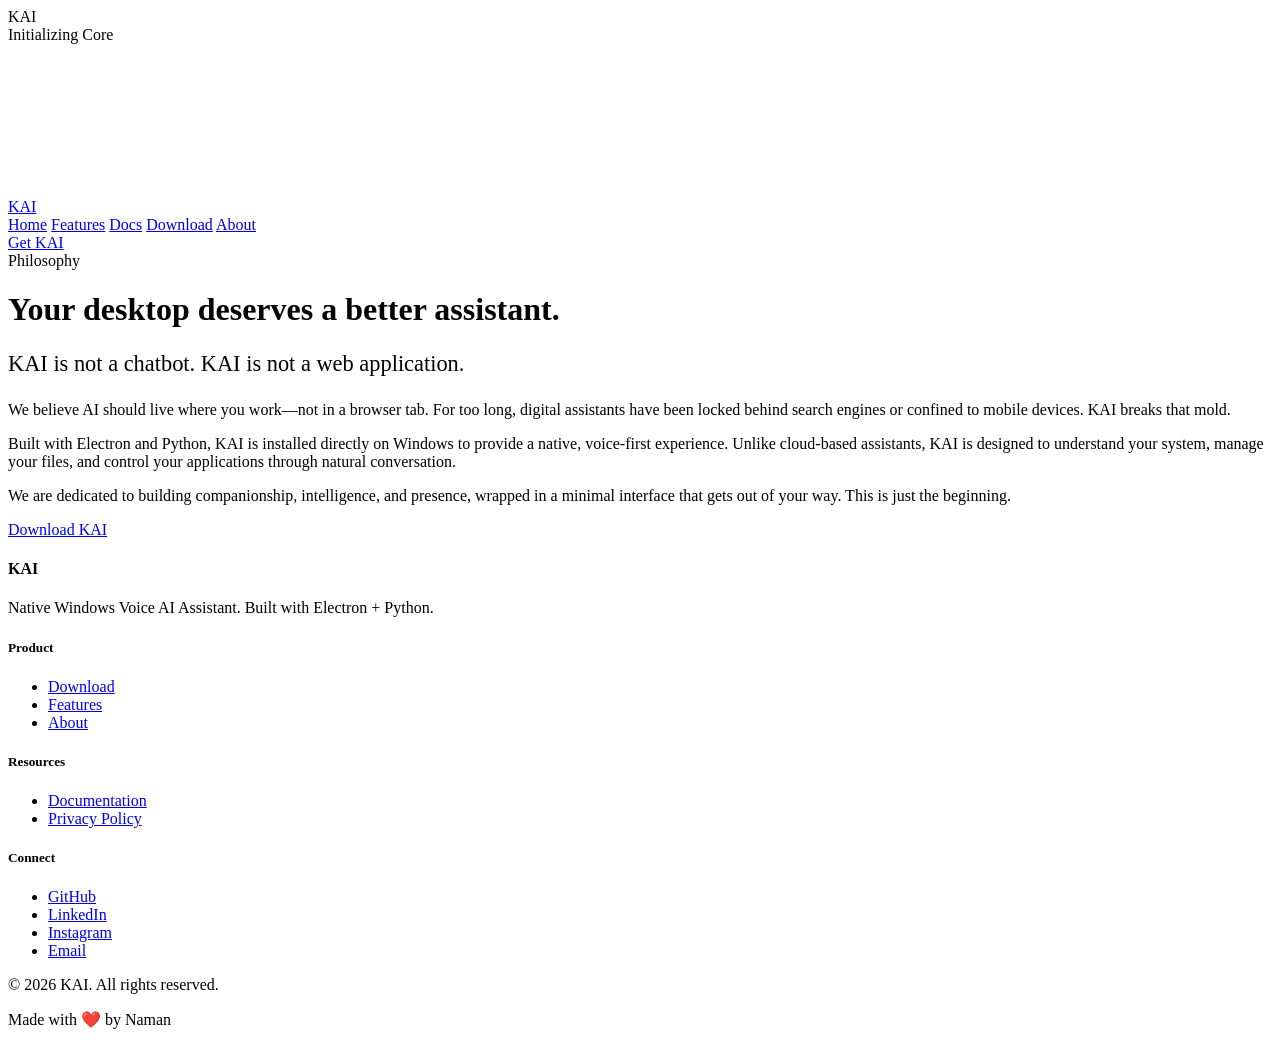
==== about.html @ c064e621 "Add files via upload" ====
<!DOCTYPE html>
<html lang="en">
<head>
<meta charset="UTF-8">
<meta name="viewport" content="width=device-width, initial-scale=1.0">
<title>About — KAI</title>
<link rel="preconnect" href="https://fonts.googleapis.com">
<link href="https://fonts.googleapis.com/css2?family=Inter:wght@300;400;500;600&family=Space+Grotesk:wght@300;400;500;600;700&display=swap" rel="stylesheet">
<link rel="stylesheet" href="css/styles.css?v=10">
</head>
<body>

<div class="loader" id="loader">
  <div class="loader-logo">KAI</div>
  <div class="loader-bar-container"><div class="loader-bar"></div></div>
  <div class="loader-text">Initializing Core</div>
</div>
<div class="page-transition" id="page-transition"></div>

<canvas class="bg-canvas" id="bg-canvas"></canvas>
<div class="grain"></div>
<div class="vignette"></div>

<div class="cursor-reticle"></div>
<div class="cursor-dot"></div>
<div class="cursor-cross"></div>
<div class="cursor-cross v"></div>

<nav class="liquid-glass" id="nav">
  <div class="lg-backdrop"></div><div class="lg-edge"></div>
  <a href="index.html" class="nav-logo">KAI</a>
  <div class="nav-links">
    <a href="index.html" class="nav-link">Home</a>
    <a href="features.html" class="nav-link">Features</a>
    <a href="docs.html" class="nav-link">Docs</a>
    <a href="download.html" class="nav-link">Download</a>
    <a href="about.html" class="nav-link active">About</a>
  </div>
  <a href="download.html" class="nav-cta">Get KAI</a>
</nav>

<main class="page-container">
  <div class="text-center section-spacing">
    <span class="section-label reveal">Philosophy</span>
    <h1 class="large-text split-text">Your desktop deserves a better assistant.</h1>
  </div>

  <div class="max-width-800 section-spacing">
    <div class="reveal">
      <div class="liquid-glass glass-card">
        <div class="lg-backdrop"></div><div class="lg-edge"></div>
        <p class="paragraph-text" style="color: var(--text-primary); font-size: 1.4rem; margin-bottom: 1.5rem;">
          KAI is not a chatbot. KAI is not a web application.
        </p>
        <p class="paragraph-text">
          We believe AI should live where you work—not in a browser tab. For too long, digital assistants have been locked behind search engines or confined to mobile devices. KAI breaks that mold.
        </p>
        <p class="paragraph-text">
          Built with Electron and Python, KAI is installed directly on Windows to provide a native, voice-first experience. Unlike cloud-based assistants, KAI is designed to understand your system, manage your files, and control your applications through natural conversation.
        </p>
        <p class="paragraph-text">
          We are dedicated to building companionship, intelligence, and presence, wrapped in a minimal interface that gets out of your way. This is just the beginning.
        </p>
      </div>
    </div>
  </div>

  <div class="text-center reveal">
    <a href="download.html" class="btn-primary">Download KAI</a>
  </div>
</main>

<footer>
  <div class="footer-grid">
    <div class="footer-brand">
      <h4>KAI</h4>
      <p>Native Windows Voice AI Assistant. Built with Electron + Python.</p>
    </div>
    <div class="footer-col">
      <h5>Product</h5>
      <ul>
        <li><a href="download.html">Download</a></li>
        <li><a href="features.html">Features</a></li>
        <li><a href="about.html">About</a></li>
      </ul>
    </div>
    <div class="footer-col">
      <h5>Resources</h5>
      <ul>
        <li><a href="docs.html">Documentation</a></li>
        <li><a href="privacy.html">Privacy Policy</a></li>
      </ul>
    </div>
    <div class="footer-col">
      <h5>Connect</h5>
      <ul>
        <li><a href="https://github.com/Naman-Aggarwal-dev" target="_blank">GitHub</a></li>
        <li><a href="https://www.linkedin.com/in/naman-aggarwal-3a08b0307/" target="_blank">LinkedIn</a></li>
        <li><a href="https://www.instagram.com/naman_aggarwall/" target="_blank">Instagram</a></li>
        <li><a href="mailto:namansingla8371@gmail.com">Email</a></li>
      </ul>
    </div>
  </div>
  <div class="footer-bottom">
    <p>© 2026 KAI. All rights reserved.</p>
    <p>Made with ❤️ by Naman</p>
  </div>
</footer>

<script src="js/app.js?v=10"></script>
</body>
</html>
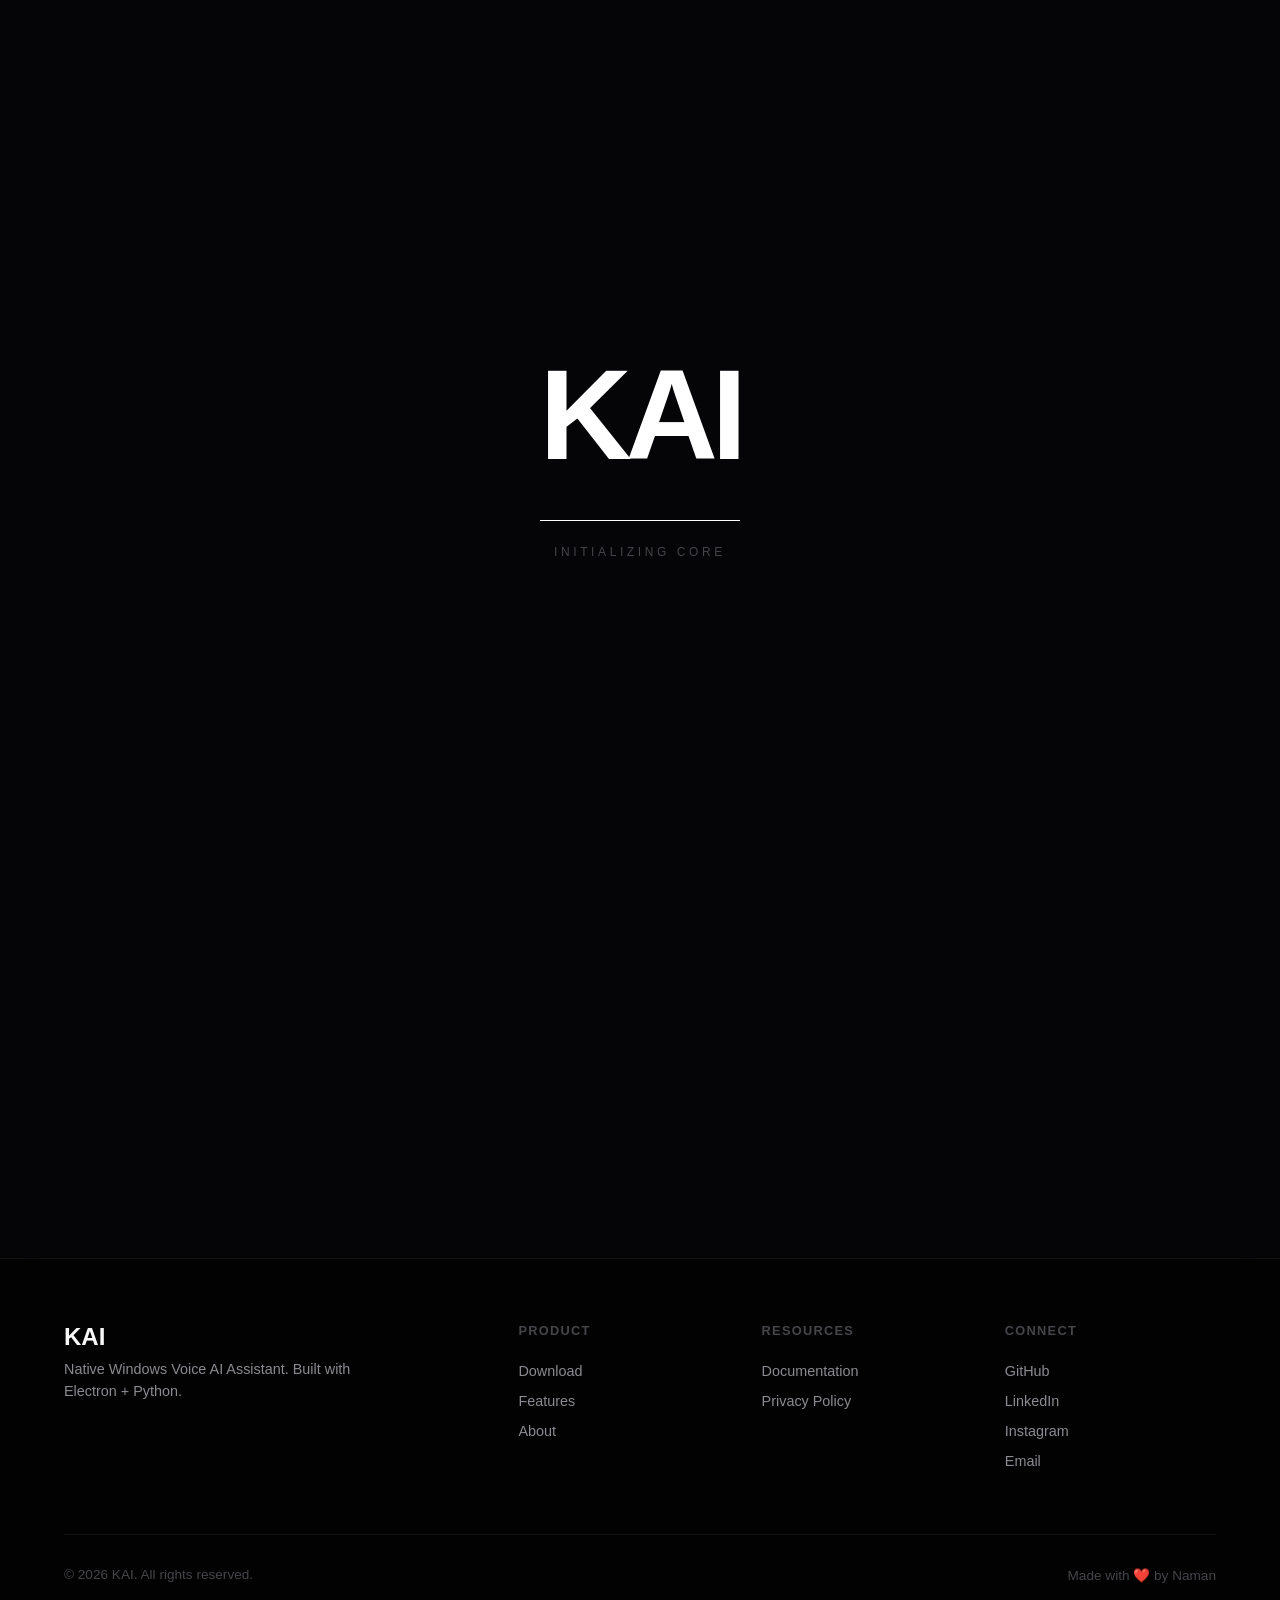
==== commit 4a668b38: "Update about.html" ====
--- a/about.html
+++ b/about.html
@@ -6,7 +6,7 @@
 <title>About — KAI</title>
 <link rel="preconnect" href="https://fonts.googleapis.com">
 <link href="https://fonts.googleapis.com/css2?family=Inter:wght@300;400;500;600&family=Space+Grotesk:wght@300;400;500;600;700&display=swap" rel="stylesheet">
-<link rel="stylesheet" href="css/styles.css?v=10">
+<link rel="stylesheet" href="styles.css?v=10">
 </head>
 <body>
 
@@ -109,4 +109,4 @@
 
 <script src="js/app.js?v=10"></script>
 </body>
-</html>+</html>
--- a/styles.css
+++ b/styles.css
@@ -0,0 +1,163 @@
+/* ============ DESIGN TOKENS ============ */
+:root {
+  --bg-deep: #050507;
+  --bg-graphite: #0A0A0D;
+  --bg-elevated: #141418;
+  --text-primary: #F8F8F8;
+  --text-secondary: #8A8A90;
+  --text-tertiary: #45454A;
+  --accent-electric: #2D5BFF;
+  --accent-hover: #4D73FF;
+  --border-subtle: rgba(255, 255, 255, 0.06);
+  --font-display: 'Space Grotesk', sans-serif;
+  --font-body: 'Inter', sans-serif;
+  --ease-out-expo: cubic-bezier(0.16, 1, 0.3, 1);
+  --ease-in-out-circ: cubic-bezier(0.85, 0, 0.15, 1);
+}
+
+* { margin: 0; padding: 0; box-sizing: border-box; }
+html { background: var(--bg-deep); -webkit-font-smoothing: antialiased; }
+body { background-color: var(--bg-deep); color: var(--text-primary); font-family: var(--font-body); overflow-x: hidden; cursor: none; min-height: 100vh; position: relative; }
+::selection { background: #fff; color: #000; }
+a, button { cursor: none; color: inherit; text-decoration: none; border: none; background: none; font-family: inherit; }
+
+/* ============ UNIQUE CUSTOM CURSOR (Reticle) ============ */
+.cursor-reticle, .cursor-dot, .cursor-cross { position: fixed; top: 0; left: 0; pointer-events: none; z-index: 10000; transform: translate(-50%, -50%); mix-blend-mode: difference; }
+.cursor-reticle { width: 24px; height: 24px; border: 1px solid #fff; transition: width 0.3s var(--ease-out-expo), height 0.3s var(--ease-out-expo), border-radius 0.3s; }
+.cursor-dot { width: 4px; height: 4px; background: #fff; }
+.cursor-cross { width: 16px; height: 1px; background: #fff; }
+.cursor-cross.v { transform: translate(-50%, -50%) rotate(90deg); }
+.cursor-hover .cursor-reticle { width: 48px; height: 48px; border-radius: 12px; }
+.cursor-hover .cursor-dot { opacity: 0; }
+.cursor-hover .cursor-cross { opacity: 0; }
+
+/* ============ HEAVY ANIMATED BG ============ */
+.bg-canvas { position: fixed; inset: 0; z-index: 0; pointer-events: none; opacity: 0.4; }
+.grain { position: fixed; inset: 0; z-index: 1; pointer-events: none; opacity: 0.05; mix-blend-mode: overlay; background-image: url("data:image/svg+xml,%3Csvg viewBox='0 0 400 400' xmlns='http://www.w3.org/2000/svg'%3E%3Cfilter id='n'%3E%3CfeTurbulence type='fractalNoise' baseFrequency='0.9' numOctaves='4' stitchTiles='stitch'/%3E%3C/filter%3E%3Crect width='100%25' height='100%25' filter='url(%23n)'/%3E%3C/svg%3E"); }
+.vignette { position: fixed; inset: 0; z-index: 1; pointer-events: none; box-shadow: inset 0 0 200px 50px #000; }
+
+main, nav, footer, .loader, .page-transition { position: relative; z-index: 2; }
+
+/* ============ CINEMATIC LOADER ============ */
+.loader { position: fixed; inset: 0; background: var(--bg-deep); z-index: 10002; display: flex; flex-direction: column; align-items: center; justify-content: center; transition: opacity 0.8s var(--ease-out-expo); }
+.loader.hidden { opacity: 0; visibility: hidden; }
+.loader-logo { font-family: var(--font-display); font-size: clamp(4rem, 10vw, 8rem); font-weight: 700; letter-spacing: -0.05em; color: #fff; opacity: 0; animation: loaderFade 1s ease forwards; }
+@keyframes loaderFade { to { opacity: 1; } }
+.loader-bar-container { width: 200px; height: 1px; background: rgba(255,255,255,0.1); margin-top: 2rem; overflow: hidden; }
+.loader-bar { height: 100%; width: 0%; background: #fff; animation: load 2.5s var(--ease-in-out-circ) forwards; }
+@keyframes load { to { width: 100%; } }
+.loader-text { font-size: 0.75rem; color: var(--text-tertiary); margin-top: 1.5rem; letter-spacing: 0.3em; text-transform: uppercase; }
+
+/* ============ PAGE TRANSITION ============ */
+.page-transition { position: fixed; inset: 0; background: var(--bg-deep); z-index: 10001; transform: scaleY(0); transform-origin: bottom; transition: transform 0.8s var(--ease-out-expo); pointer-events: none; }
+.page-transition.active { transform: scaleY(1); transform-origin: top; }
+
+/* ============ HEAVY PHYSICAL GLASS ============ */
+.liquid-glass { position: relative; isolation: isolate; border-radius: 24px; background: rgba(20, 20, 24, 0.5); border: 1px solid rgba(255, 255, 255, 0.08); box-shadow: 0 1px 0 0 rgba(255, 255, 255, 0.1) inset, 0 -1px 0 0 rgba(0, 0, 0, 0.5) inset, 0 30px 60px -30px rgba(0, 0, 0, 0.8), 0 60px 120px -40px rgba(0, 0, 0, 0.9); overflow: hidden; transform: translateZ(0); transition: background 0.3s ease, border-color 0.3s ease, box-shadow 0.3s ease; }
+.liquid-glass:hover { background: rgba(30, 30, 35, 0.6); border-color: rgba(255, 255, 255, 0.12); box-shadow: 0 1px 0 0 rgba(255, 255, 255, 0.1) inset, 0 -1px 0 0 rgba(0, 0, 0, 0.5) inset, 0 40px 80px -20px rgba(0, 0, 0, 0.9), 0 0 30px rgba(255, 255, 255, 0.02); }
+.lg-backdrop { position: absolute; inset: 0; height: 200%; -webkit-backdrop-filter: blur(40px) saturate(150%) brightness(1.1); backdrop-filter: blur(40px) saturate(150%) brightness(1.1); pointer-events: none; -webkit-mask-image: linear-gradient(to bottom, black 0%, black 50%, transparent 50%); mask-image: linear-gradient(to bottom, black 0%, black 50%, transparent 50%); z-index: 0; }
+.lg-edge { --thickness: 1px; position: absolute; left: 0; right: 0; bottom: 0; height: var(--thickness); background: rgba(255, 255, 255, 0.2); transform: translateY(100%); pointer-events: none; z-index: 0; }
+.liquid-glass > *:not(.lg-backdrop):not(.lg-edge) { position: relative; z-index: 3; }
+
+/* ============ NAVIGATION ============ */
+nav.liquid-glass { position: fixed; top: 24px; left: 50%; transform: translateX(-50%) !important; width: calc(100% - 2rem); max-width: 1100px; z-index: 1000; padding: 0.75rem 1.5rem; display: flex; justify-content: space-between; align-items: center; border-radius: 100px; }
+.nav-logo { font-family: var(--font-display); font-size: 1.2rem; font-weight: 600; padding-left: 0.5rem; letter-spacing: -0.02em; }
+.nav-links { display: flex; gap: 1.5rem; align-items: center; }
+.nav-link { font-size: 0.9rem; color: var(--text-secondary); transition: color 0.2s; padding: 0.5rem 0.75rem; border-radius: 100px; }
+.nav-link:hover, .nav-link.active { color: #fff; background: rgba(255,255,255,0.05); }
+.nav-cta { padding: 0.7rem 1.4rem; border: 1px solid rgba(255, 255, 255, 0.1); border-radius: 100px; font-size: 0.9rem; transition: all 0.2s; background: #fff; color: #000; font-weight: 500; will-change: transform; }
+.nav-cta:hover { background: var(--text-secondary); border-color: var(--text-secondary); }
+
+/* ============ LAYOUT & HEAVY REVEALS ============ */
+.page-container { padding-top: 8rem; padding-bottom: 6rem; min-height: 100vh; width: 100%; max-width: 1200px; margin: 0 auto; padding-left: clamp(1.5rem, 4vw, 3rem); padding-right: clamp(1.5rem, 4vw, 3rem); }
+.split-text .char { display: inline-block; opacity: 0; transform: translateY(100%) rotate(10deg); transition: opacity 0.8s var(--ease-out-expo), transform 0.8s var(--ease-out-expo); }
+.split-text.visible .char { opacity: 1; transform: translateY(0) rotate(0); }
+.reveal { opacity: 0; transform: translateY(40px); transition: opacity 1.2s var(--ease-out-expo), transform 1.2s var(--ease-out-expo); }
+.reveal.visible { opacity: 1; transform: translateY(0); }
+.reveal-scale { opacity: 0; transform: scale(0.9); transition: opacity 1.2s var(--ease-out-expo), transform 1.2s var(--ease-out-expo); }
+.reveal-scale.visible { opacity: 1; transform: scale(1); }
+.reveal-delay-1 { transition-delay: 0.1s; }
+.reveal-delay-2 { transition-delay: 0.2s; }
+.reveal-delay-3 { transition-delay: 0.3s; }
+.reveal-delay-4 { transition-delay: 0.4s; }
+
+/* ============ TYPOGRAPHY & UI ============ */
+.hero-title { font-family: var(--font-display); font-size: clamp(3.5rem, 12vw, 8rem); font-weight: 700; letter-spacing: -0.05em; line-height: 0.9; margin-bottom: 1.5rem; }
+.large-text { font-family: var(--font-display); font-size: clamp(2.2rem, 6vw, 5rem); font-weight: 500; line-height: 1.1; letter-spacing: -0.03em; margin-bottom: 1.5rem; }
+.medium-text { font-family: var(--font-display); font-size: clamp(1.8rem, 4vw, 3rem); font-weight: 500; line-height: 1.2; margin-bottom: 1rem; }
+.text-secondary-highlight { color: var(--text-secondary); }
+.text-gradient { background: linear-gradient(90deg, #fff, #555); -webkit-background-clip: text; -webkit-text-fill-color: transparent; background-clip: text; }
+.section-label { font-size: 0.85rem; letter-spacing: 0.2em; text-transform: uppercase; color: var(--text-tertiary); margin-bottom: 1rem; display: block; font-weight: 600; }
+.paragraph-text { color: var(--text-secondary); font-size: 1.2rem; line-height: 1.7; margin-bottom: 1.5rem; }
+.glass-card { padding: 3rem; margin-bottom: 0; height: 100%; }
+.glass-card h3 { font-family: var(--font-display); font-size: 1.8rem; margin-bottom: 0.75rem; color: #fff; }
+.glass-card p { color: var(--text-secondary); line-height: 1.6; font-size: 1.1rem; }
+
+/* Bento Grid */
+.bento-grid { display: grid; grid-template-columns: repeat(4, 1fr); grid-auto-rows: minmax(200px, auto); gap: 2rem; margin-bottom: 8rem; }
+.bento-item:nth-child(1) { grid-column: span 2; grid-row: span 2; }
+.bento-item:nth-child(2) { grid-column: span 2; }
+.bento-item:nth-child(3) { grid-column: span 1; }
+.bento-item:nth-child(4) { grid-column: span 1; }
+.bento-item:nth-child(5) { grid-column: span 2; }
+
+.grid-2 { display: grid; grid-template-columns: 1fr 1fr; gap: 4rem; align-items: center; margin-bottom: 8rem; }
+.grid-3 { display: grid; grid-template-columns: repeat(auto-fit, minmax(300px, 1fr)); gap: 2rem; margin-bottom: 8rem; }
+.section-spacing { margin-bottom: 10rem; }
+.text-center { text-align: center; }
+.max-width-700 { max-width: 700px; margin-left: auto; margin-right: auto; }
+.max-width-800 { max-width: 800px; margin-left: auto; margin-right: auto; }
+
+.btn-primary { display: inline-flex; align-items: center; justify-content: center; gap: 0.5rem; padding: 1.2rem 2.5rem; background: #fff; color: #000; font-family: var(--font-display); font-size: 1.1rem; border-radius: 100px; transition: background 0.2s; will-change: transform; }
+.btn-primary:hover { background: var(--text-secondary); }
+.btn-secondary { display: inline-flex; align-items: center; justify-content: center; gap: 0.5rem; padding: 1.2rem 2.5rem; background: rgba(255,255,255,0.02); border: 1px solid rgba(255,255,255,0.1); color: #fff; font-family: var(--font-display); font-size: 1.1rem; border-radius: 100px; transition: background 0.2s; backdrop-filter: blur(10px); will-change: transform; }
+.btn-secondary:hover { background: rgba(255,255,255,0.08); }
+
+.feature-row { display: grid; grid-template-columns: 1fr 1fr; gap: 6rem; align-items: center; margin-bottom: 10rem; }
+.feature-row:nth-child(even) .feature-text { order: 2; }
+.feature-visual { aspect-ratio: 4/3; background: var(--bg-graphite); border-radius: 16px; display: flex; align-items: center; justify-content: center; overflow: hidden; border: 1px solid var(--border-subtle); color: var(--text-tertiary); font-family: var(--font-display); position: relative; }
+.feature-visual img { width: 100%; height: 100%; object-fit: cover; }
+.step-number { font-family: var(--font-display); font-size: 2rem; color: var(--text-tertiary); margin-bottom: 1rem; display: block; font-weight: 700; }
+
+/* App Interface Mockup & 3D Tilt */
+.tilt-3d { perspective: 1000px; }
+.app-mockup { width: 100%; height: 100%; background: linear-gradient(135deg, #0a0a12 0%, #12121a 100%); border-radius: 12px; display: flex; flex-direction: column; align-items: center; justify-content: center; position: relative; overflow: hidden; transition: transform 0.2s var(--ease-out-expo); }
+.app-mockup img { width: 100%; height: 100%; object-fit: cover; }
+
+/* Coming Soon Tag */
+.coming-soon-tag { display: inline-block; padding: 0.3rem 0.8rem; background: rgba(255,255,255,0.1); border: 1px solid rgba(255,255,255,0.2); border-radius: 100px; font-size: 0.75rem; margin-bottom: 1rem; letter-spacing: 0.1em; font-family: var(--font-display); color: #fff; }
+.visual-locked { filter: grayscale(100%) brightness(0.4); }
+.lock-overlay { position: absolute; inset: 0; display: flex; align-items: center; justify-content: center; font-family: var(--font-display); letter-spacing: 0.2em; text-transform: uppercase; color: rgba(255,255,255,0.8); font-size: 0.9rem; }
+
+/* Marquee */
+.marquee { overflow: hidden; padding: 2rem 0; margin-bottom: 8rem; border-top: 1px solid var(--border-subtle); border-bottom: 1px solid var(--border-subtle); }
+.marquee-content { display: flex; gap: 4rem; animation: marquee 30s linear infinite; white-space: nowrap; }
+@keyframes marquee { to { transform: translateX(-50%); } }
+.marquee-item { font-family: var(--font-display); font-size: 2rem; font-weight: 500; color: var(--text-tertiary); display: flex; align-items: center; gap: 1rem; }
+.marquee-item::after { content: '✦'; color: var(--text-tertiary); font-size: 1rem; }
+
+/* ============ FOOTER ============ */
+footer { padding: 4rem clamp(1.5rem, 5vw, 4rem) 2rem; border-top: 1px solid var(--border-subtle); background: rgba(0, 0, 0, 0.5); backdrop-filter: blur(30px); }
+.footer-grid { display: grid; grid-template-columns: 2fr 1fr 1fr 1fr; gap: 2rem; max-width: 1200px; margin: 0 auto; }
+.footer-brand h4 { font-family: var(--font-display); font-size: 1.5rem; margin-bottom: 0.5rem; }
+.footer-brand p { color: var(--text-secondary); font-size: 0.9rem; max-width: 300px; line-height: 1.5; }
+.footer-col h5 { font-size: 0.8rem; color: var(--text-tertiary); text-transform: uppercase; letter-spacing: 0.1em; margin-bottom: 1.5rem; }
+.footer-col ul { list-style: none; display: flex; flex-direction: column; gap: 0.75rem; }
+.footer-col a { color: var(--text-secondary); font-size: 0.9rem; transition: color 0.2s; }
+.footer-col a:hover { color: #fff; }
+.footer-bottom { max-width: 1200px; margin: 4rem auto 0; padding-top: 2rem; border-top: 1px solid var(--border-subtle); display: flex; justify-content: space-between; font-size: 0.85rem; color: var(--text-tertiary); }
+
+/* ============ RESPONSIVE ============ */
+@media (max-width: 768px) {
+  body { cursor: auto; }
+  .cursor-reticle, .cursor-dot, .cursor-cross { display: none; }
+  a, button { cursor: pointer; }
+  .nav-links { display: none; }
+  nav.liquid-glass { width: calc(100% - 2rem); }
+  .grid-2, .feature-row, .grid-3, .bento-grid { grid-template-columns: 1fr; gap: 2rem; margin-bottom: 4rem; }
+  .bento-item:nth-child(n) { grid-column: span 1; grid-row: span 1; }
+  .feature-row:nth-child(even) .feature-text { order: 0; }
+  .footer-grid { grid-template-columns: 1fr 1fr; }
+  .footer-brand { grid-column: span 2; margin-bottom: 2rem; }
+  .footer-bottom { flex-direction: column; gap: 1rem; text-align: center; }
+}
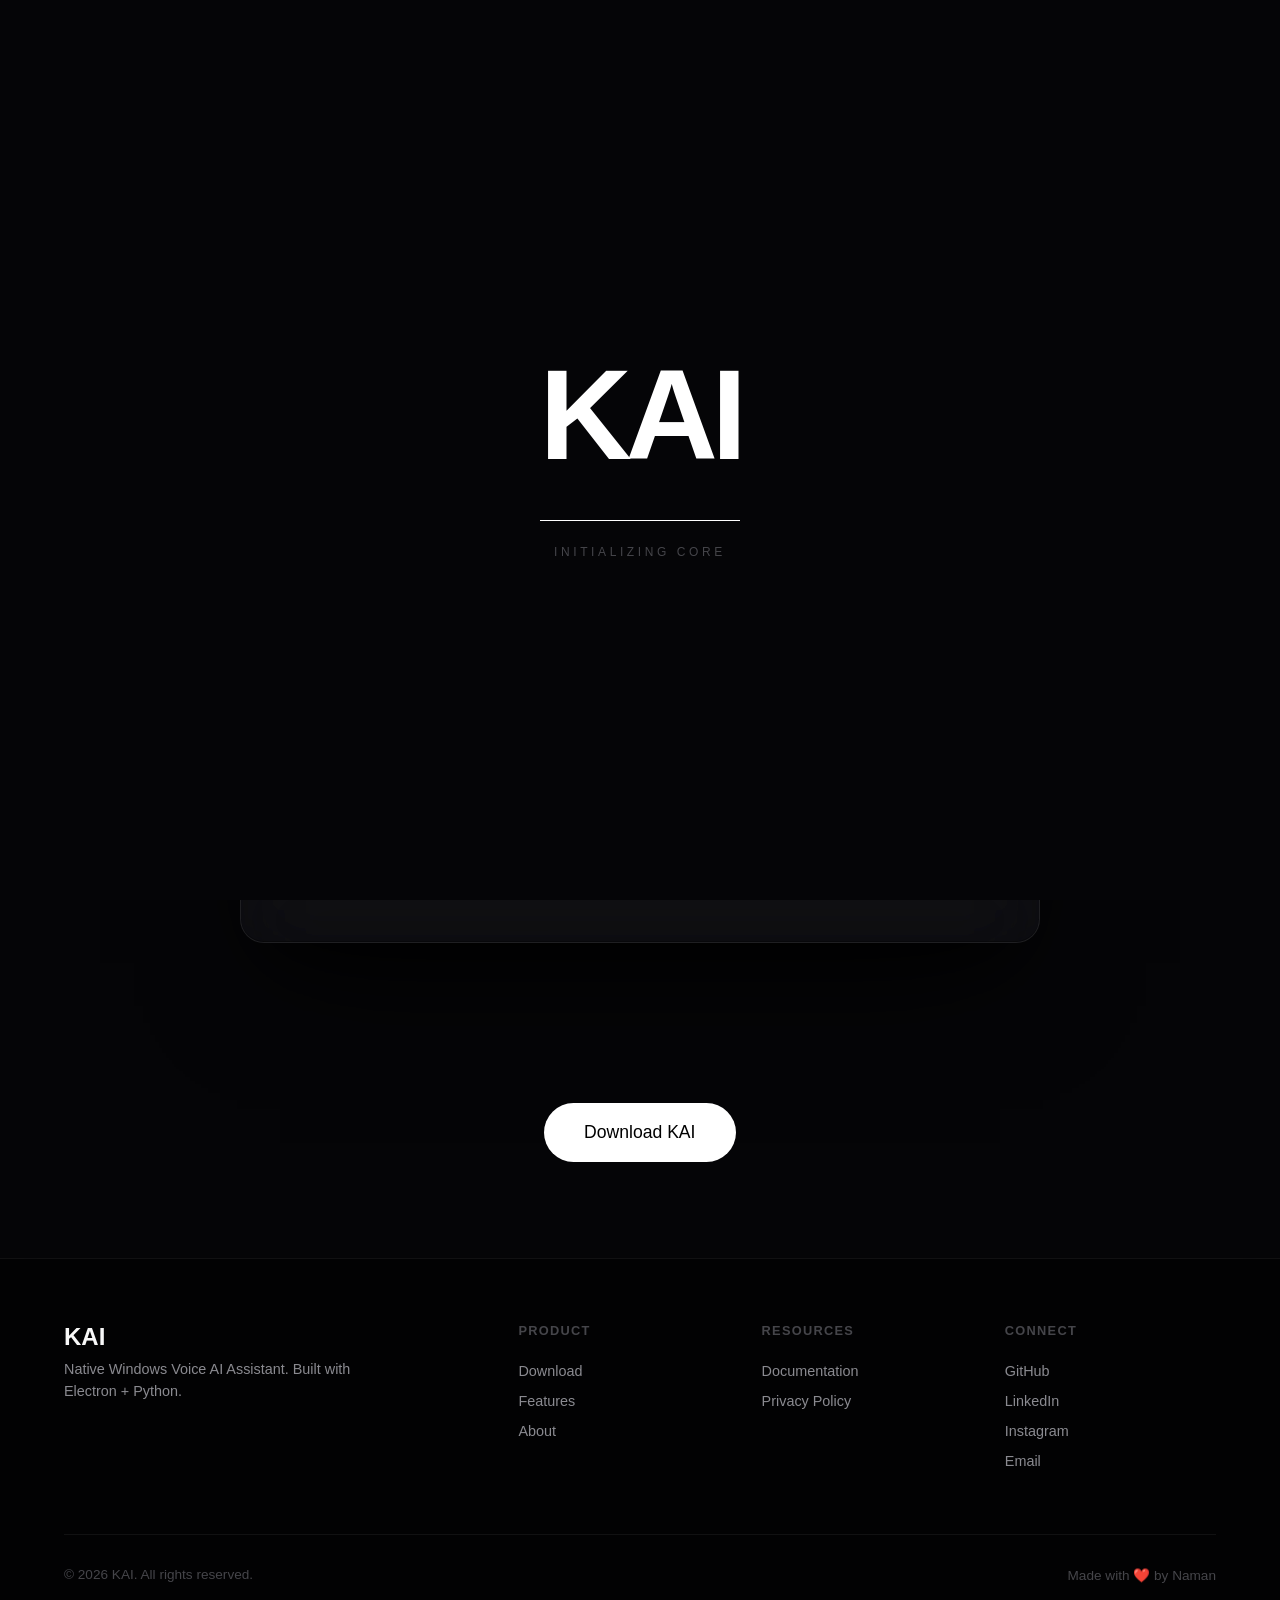
==== commit 48f704dd: "Fix HTML encoding issues in about.html" ====
--- a/about.html
+++ b/about.html
@@ -107,6 +107,6 @@
   </div>
 </footer>
 
-<script src="js/app.js?v=10"></script>
+<script src="app.js?v=10"></script>
 </body>
 </html>
